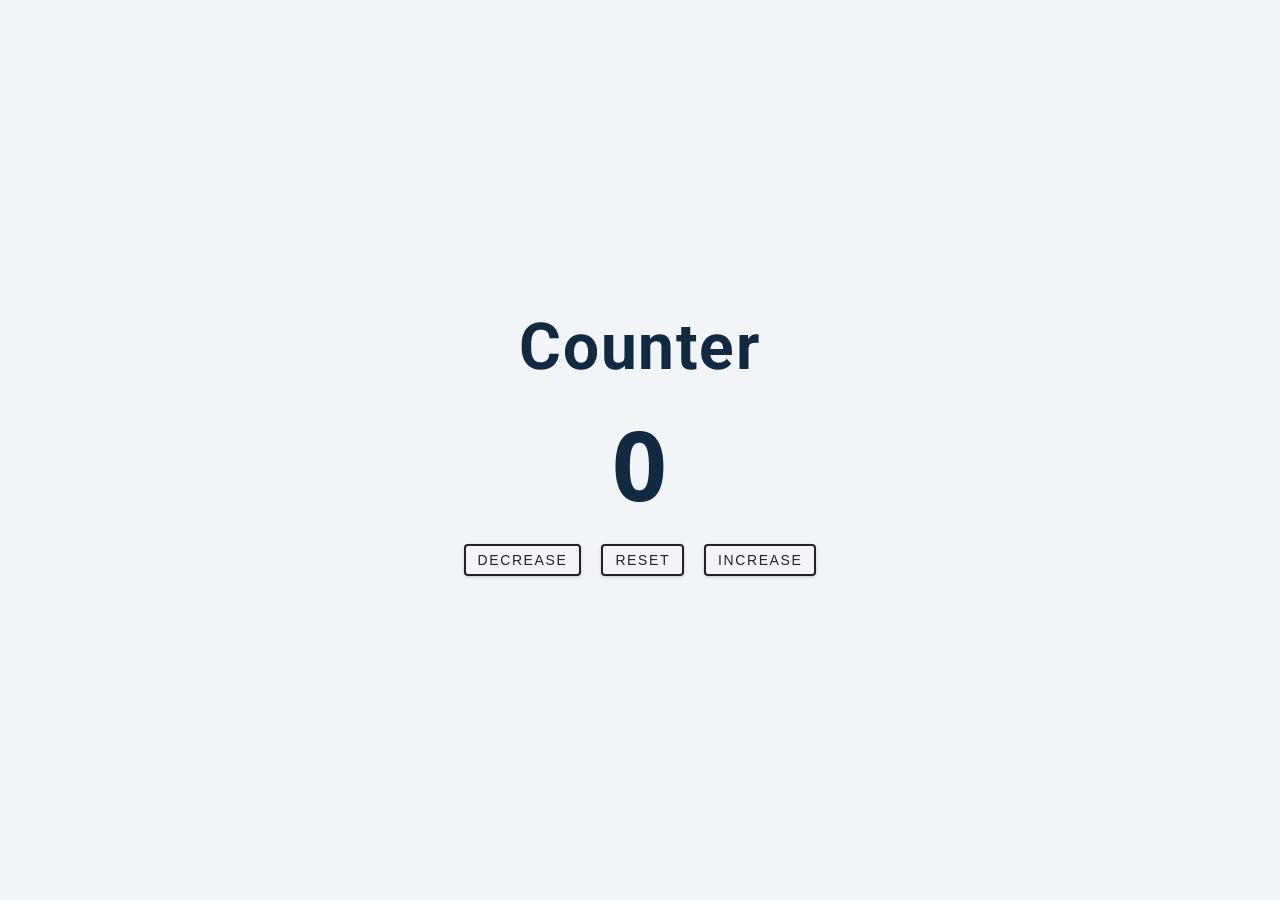
==== counter/counter.html @ a1987800 "Resolved merge conflict" ====
<!DOCTYPE html>
<html lang="en">
  <head>
    <meta charset="UTF-8" />
    <meta name="viewport" content="width=device-width, initial-scale=1.0" />
    <title>Counter</title>
    <link rel="stylesheet" href="counter.css" />
  </head>
  <body>
    <main>
      <div class="container">
        <h1>counter</h1>
        <span id="value">0</span>
        <div class="button-container">
          <button class="btn decrease">decrease</button>
          <button class="btn reset">reset</button>
          <button class="btn increase">increase</button>
        </div>
      </div>
    </main>
    <script src="counter.js"></script>
  </body>
</html>
---- counter/counter.css ----
@import url("https://fonts.googleapis.com/css?family=Open+Sans|Roboto:400,700&display=swap");

:root {
  --clr-primary-1: hsl(205, 86%, 17%);
  --clr-primary-2: hsl(205, 77%, 27%);
  --clr-primary-3: hsl(205, 72%, 37%);
  --clr-primary-4: hsl(205, 63%, 48%);
  --clr-primary-5: hsl(205, 78%, 60%);
  --clr-primary-6: hsl(205, 89%, 70%);
  --clr-primary-7: hsl(205, 90%, 76%);
  --clr-primary-8: hsl(205, 86%, 81%);
  --clr-primary-9: hsl(205, 90%, 88%);
  --clr-primary-10: hsl(205, 100%, 96%);
  --clr-grey-1: hsl(209, 61%, 16%);
  --clr-grey-2: hsl(211, 39%, 23%);
  --clr-grey-3: hsl(209, 34%, 30%);
  --clr-grey-4: hsl(209, 28%, 39%);
  --clr-grey-5: hsl(210, 22%, 49%);
  --clr-grey-6: hsl(209, 23%, 60%);
  --clr-grey-7: hsl(211, 27%, 70%);
  --clr-grey-8: hsl(210, 31%, 80%);
  --clr-grey-9: hsl(212, 33%, 89%);
  --clr-grey-10: hsl(210, 36%, 96%);
  --clr-white: #fff;
  --clr-red-dark: hsl(360, 67%, 44%);
  --clr-red-light: hsl(360, 71%, 66%);
  --clr-green-dark: hsl(125, 67%, 44%);
  --clr-green-light: hsl(125, 71%, 66%);
  --clr-black: #222;
  --ff-primary: "Roboto", sans-serif;
  --ff-secondary: "Open Sans", sans-serif;
  --transition: all 0.3s linear;
  --spacing: 0.1rem;
  --radius: 0.25rem;
  --light-shadow: 0 5px 15px rgba(0, 0, 0, 0.1);
  --dark-shadow: 0 5px 15px rgba(0, 0, 0, 0.2);
  --max-width: 1170px;
  --fixed-width: 620px;
}


*,
::after,
::before {
  margin: 0;
  padding: 0;
  box-sizing: border-box;
}
body {
  font-family: var(--ff-secondary);
  background: var(--clr-grey-10);
  color: var(--clr-grey-1);
  line-height: 1.5;
  font-size: 0.875rem;
}
ul {
  list-style-type: none;
}
a {
  text-decoration: none;
}
h1,
h2,
h3,
h4 {
  letter-spacing: var(--spacing);
  text-transform: capitalize;
  line-height: 1.25;
  margin-bottom: 0.75rem;
  font-family: var(--ff-primary);
}
h1 {
  font-size: 3rem;
}
h2 {
  font-size: 2rem;
}
h3 {
  font-size: 1.25rem;
}
h4 {
  font-size: 0.875rem;
}
p {
  margin-bottom: 1.25rem;
  color: var(--clr-grey-5);
}
@media screen and (min-width: 800px) {
  h1 {
    font-size: 4rem;
  }
  h2 {
    font-size: 2.5rem;
  }
  h3 {
    font-size: 1.75rem;
  }
  h4 {
    font-size: 1rem;
  }
  body {
    font-size: 1rem;
  }
  h1,
  h2,
  h3,
  h4 {
    line-height: 1;
  }
}

.section {
  padding: 5rem 0;
}

.section-center {
  width: 90vw;
  margin: 0 auto;
  max-width: 1170px;
}
@media screen and (min-width: 992px) {
  .section-center {
    width: 95vw;
  }
}
main {
  min-height: 100vh;
  display: grid;
  place-items: center;
}



main {
  min-height: 100vh;
  display: grid;
  place-items: center;
}
.container {
  text-align: center;
}
#value {
  font-size: 6rem;
  font-weight: bold;
}
.btn {
  text-transform: uppercase;
  background: transparent;
  color: var(--clr-black);
  padding: 0.375rem 0.75rem;
  letter-spacing: var(--spacing);
  display: inline-block;
  transition: var(--transition);
  font-size: 0.875rem;
  border: 2px solid var(--clr-black);
  cursor: pointer;
  box-shadow: 0 1px 3px rgba(0, 0, 0, 0.2);
  border-radius: var(--radius);
  margin: 0.5rem;
}
.btn:hover {
  color: var(--clr-white);
  background: var(--clr-black);
}
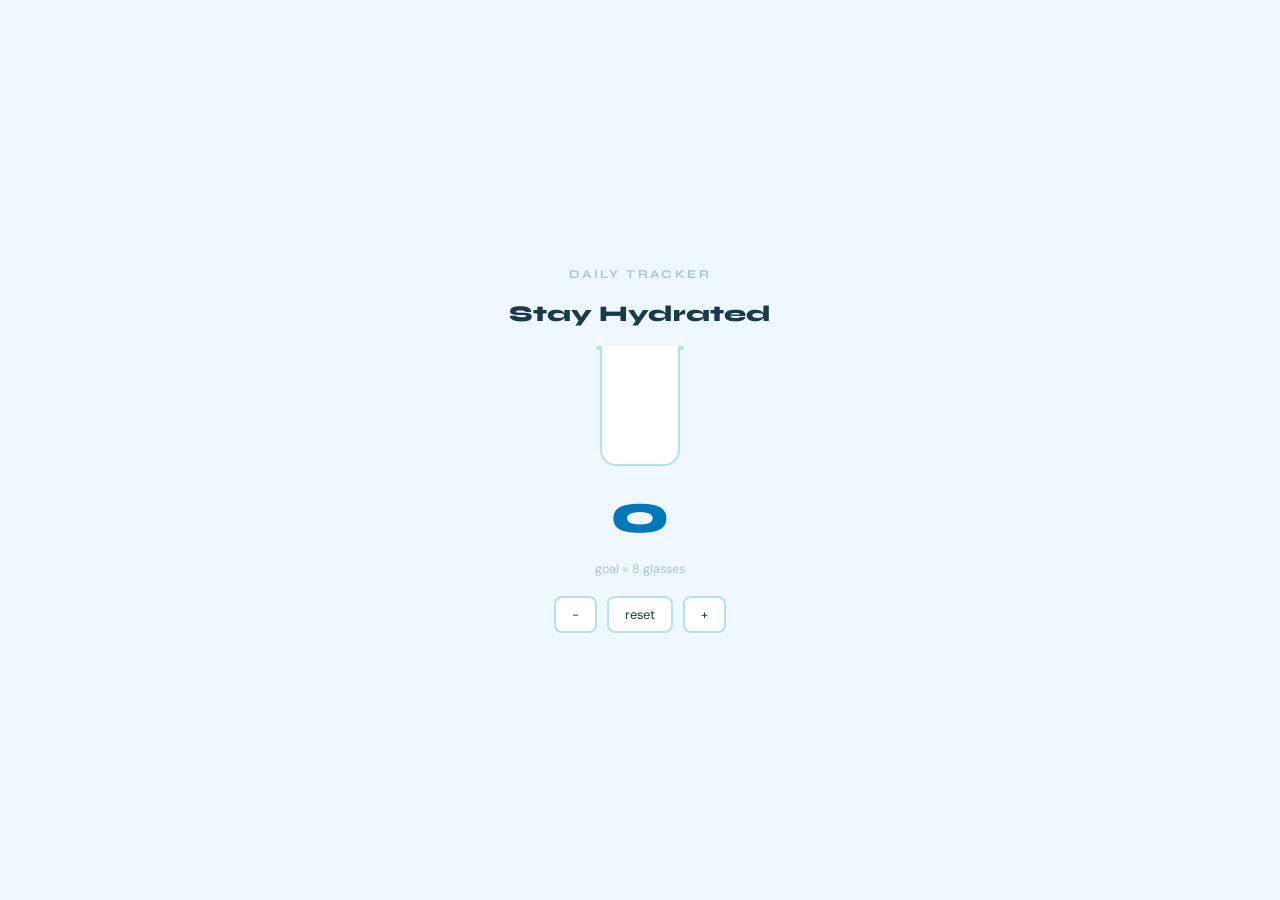
==== commit 7469ca9b: "stay hydrated" ====
--- a/counter/counter.html
+++ b/counter/counter.html
@@ -1,23 +1,36 @@
 <!DOCTYPE html>
 <html lang="en">
-  <head>
-    <meta charset="UTF-8" />
-    <meta name="viewport" content="width=device-width, initial-scale=1.0" />
-    <title>Counter</title>
-    <link rel="stylesheet" href="counter.css" />
-  </head>
-  <body>
-    <main>
-      <div class="container">
-        <h1>counter</h1>
-        <span id="value">0</span>
-        <div class="button-container">
-          <button class="btn decrease">decrease</button>
-          <button class="btn reset">reset</button>
-          <button class="btn increase">increase</button>
-        </div>
+<head>
+  <meta charset="UTF-8" />
+  <meta name="viewport" content="width=device-width, initial-scale=1.0" />
+  <title>Daily Tracker</title>
+  <link rel="stylesheet" href="counter.css" />
+</head>
+<body>
+
+  <div class="toast" id="toast">💧 Stay Hydrated!</div>
+
+  <div class="container">
+    <h1>Daily Tracker</h1>
+    <h2>Stay Hydrated</h2>
+
+    <div class="glass-wrap">
+      <div class="glass-rim"></div>
+      <div class="glass-outer">
+        <div class="water" id="water"></div>
       </div>
-    </main>
-    <script src="counter.js"></script>
-  </body>
+    </div>
+
+    <span id="value">0</span>
+    <p class="goal-label">goal = 8 glasses</p>
+
+    <div class="btn-row">
+      <button class="btn" id="btnDecrease">−</button>
+      <button class="btn" id="btnReset">reset</button>
+      <button class="btn" id="btnIncrease">+</button>
+    </div>
+  </div>
+
+  <script src="counter.js"></script>
+</body>
 </html>
--- a/counter/counter.css
+++ b/counter/counter.css
@@ -1,165 +1,143 @@
+@import url("https://fonts.googleapis.com/css2?family=Syne:wght@700;800&family=DM+Sans:wght@300;400&display=swap");
 
-@import url("https://fonts.googleapis.com/css?family=Open+Sans|Roboto:400,700&display=swap");
-
-:root {
-  --clr-primary-1: hsl(205, 86%, 17%);
-  --clr-primary-2: hsl(205, 77%, 27%);
-  --clr-primary-3: hsl(205, 72%, 37%);
-  --clr-primary-4: hsl(205, 63%, 48%);
-  --clr-primary-5: hsl(205, 78%, 60%);
-  --clr-primary-6: hsl(205, 89%, 70%);
-  --clr-primary-7: hsl(205, 90%, 76%);
-  --clr-primary-8: hsl(205, 86%, 81%);
-  --clr-primary-9: hsl(205, 90%, 88%);
-  --clr-primary-10: hsl(205, 100%, 96%);
-  --clr-grey-1: hsl(209, 61%, 16%);
-  --clr-grey-2: hsl(211, 39%, 23%);
-  --clr-grey-3: hsl(209, 34%, 30%);
-  --clr-grey-4: hsl(209, 28%, 39%);
-  --clr-grey-5: hsl(210, 22%, 49%);
-  --clr-grey-6: hsl(209, 23%, 60%);
-  --clr-grey-7: hsl(211, 27%, 70%);
-  --clr-grey-8: hsl(210, 31%, 80%);
-  --clr-grey-9: hsl(212, 33%, 89%);
-  --clr-grey-10: hsl(210, 36%, 96%);
-  --clr-white: #fff;
-  --clr-red-dark: hsl(360, 67%, 44%);
-  --clr-red-light: hsl(360, 71%, 66%);
-  --clr-green-dark: hsl(125, 67%, 44%);
-  --clr-green-light: hsl(125, 71%, 66%);
-  --clr-black: #222;
-  --ff-primary: "Roboto", sans-serif;
-  --ff-secondary: "Open Sans", sans-serif;
-  --transition: all 0.3s linear;
-  --spacing: 0.1rem;
-  --radius: 0.25rem;
-  --light-shadow: 0 5px 15px rgba(0, 0, 0, 0.1);
-  --dark-shadow: 0 5px 15px rgba(0, 0, 0, 0.2);
-  --max-width: 1170px;
-  --fixed-width: 620px;
-}
-
-
-*,
-::after,
-::before {
+* {
   margin: 0;
   padding: 0;
   box-sizing: border-box;
 }
+
 body {
-  font-family: var(--ff-secondary);
-  background: var(--clr-grey-10);
-  color: var(--clr-grey-1);
-  line-height: 1.5;
-  font-size: 0.875rem;
-}
-ul {
-  list-style-type: none;
-}
-a {
-  text-decoration: none;
-}
-h1,
-h2,
-h3,
-h4 {
-  letter-spacing: var(--spacing);
-  text-transform: capitalize;
-  line-height: 1.25;
-  margin-bottom: 0.75rem;
-  font-family: var(--ff-primary);
-}
-h1 {
-  font-size: 3rem;
-}
-h2 {
-  font-size: 2rem;
-}
-h3 {
-  font-size: 1.25rem;
-}
-h4 {
-  font-size: 0.875rem;
-}
-p {
-  margin-bottom: 1.25rem;
-  color: var(--clr-grey-5);
-}
-@media screen and (min-width: 800px) {
-  h1 {
-    font-size: 4rem;
-  }
-  h2 {
-    font-size: 2.5rem;
-  }
-  h3 {
-    font-size: 1.75rem;
-  }
-  h4 {
-    font-size: 1rem;
-  }
-  body {
-    font-size: 1rem;
-  }
-  h1,
-  h2,
-  h3,
-  h4 {
-    line-height: 1;
-  }
+  font-family: 'DM Sans', sans-serif;
+  background: #f0f8ff;
+  min-height: 100vh;
+  display: flex;
+  align-items: center;
+  justify-content: center;
 }
 
-.section {
-  padding: 5rem 0;
+.container {
+  display: flex;
+  flex-direction: column;
+  align-items: center;
+  gap: 1.2rem;
 }
 
-.section-center {
-  width: 90vw;
-  margin: 0 auto;
-  max-width: 1170px;
+h1 {
+  font-family: 'Syne', sans-serif;
+  font-size: 0.75rem;
+  letter-spacing: 0.2em;
+  text-transform: uppercase;
+  color: #aac4d4;
+  font-weight: 700;
 }
-@media screen and (min-width: 992px) {
-  .section-center {
-    width: 95vw;
-  }
-}
-main {
-  min-height: 100vh;
-  display: grid;
-  place-items: center;
+
+h2 {
+  font-family: 'Syne', sans-serif;
+  font-size: 1.4rem;
+  font-weight: 800;
+  color: #1a3a4a;
 }
 
 
+.glass-wrap {
+  width: 80px;
+  height: 120px;
+  position: relative;
+}
 
-main {
-  min-height: 100vh;
-  display: grid;
-  place-items: center;
+.glass-outer {
+  width: 100%;
+  height: 100%;
+  border: 2.5px solid #b8dff0;
+  border-top: none;
+  border-radius: 0 0 16px 16px;
+  overflow: hidden;
+  position: relative;
+  background: white;
 }
-.container {
-  text-align: center;
+
+.water {
+  position: absolute;
+  bottom: 0;
+  left: 0;
+  right: 0;
+  height: 0%;
+  background: linear-gradient(180deg, #7ec8e3, #0077b6);
+  transition: height 0.5s cubic-bezier(0.34, 1.56, 0.64, 1);
+  opacity: 0.8;
 }
+
+.glass-rim {
+  width: 88px;
+  height: 4px;
+  background: #b8dff0;
+  border-radius: 4px;
+  position: absolute;
+  top: 0;
+  left: -4px;
+}
+
+/* Count */
 #value {
-  font-size: 6rem;
-  font-weight: bold;
+  font-family: 'Syne', sans-serif;
+  font-size: 3.5rem;
+  font-weight: 800;
+  color: #0077b6;
+  line-height: 1;
 }
+
+.goal-label {
+  font-size: 0.78rem;
+  color: #aac4d4;
+}
+
+/* Buttons */
+.btn-row {
+  display: flex;
+  gap: 0.6rem;
+}
+
 .btn {
-  text-transform: uppercase;
-  background: transparent;
-  color: var(--clr-black);
-  padding: 0.375rem 0.75rem;
-  letter-spacing: var(--spacing);
-  display: inline-block;
-  transition: var(--transition);
-  font-size: 0.875rem;
-  border: 2px solid var(--clr-black);
+  font-family: 'DM Sans', sans-serif;
+  font-size: 0.8rem;
+  padding: 0.5rem 1rem;
+  border: 2px solid #b8dff0;
+  background: white;
+  color: #1a3a4a;
+  border-radius: 8px;
   cursor: pointer;
-  box-shadow: 0 1px 3px rgba(0, 0, 0, 0.2);
-  border-radius: var(--radius);
-  margin: 0.5rem;
+  transition: all 0.2s ease;
 }
+
 .btn:hover {
-  color: var(--clr-white);
-  background: var(--clr-black);
+  background: #0077b6;
+  color: white;
+  border-color: #0077b6;
+}
+
+.btn:active {
+  transform: scale(0.95);
+}
+
+/* Toast */
+.toast {
+  position: fixed;
+  top: 1.5rem;
+  left: 50%;
+  transform: translateX(-50%) translateY(-80px);
+  background: #0077b6;
+  color: white;
+  font-family: 'Syne', sans-serif;
+  font-size: 0.8rem;
+  font-weight: 700;
+  letter-spacing: 0.05em;
+  padding: 0.6rem 1.4rem;
+  border-radius: 100px;
+  transition: transform 0.4s cubic-bezier(0.34, 1.56, 0.64, 1);
+  white-space: nowrap;
+  pointer-events: none;
+}
+
+.toast.show {
+  transform: translateX(-50%) translateY(0);
 }
